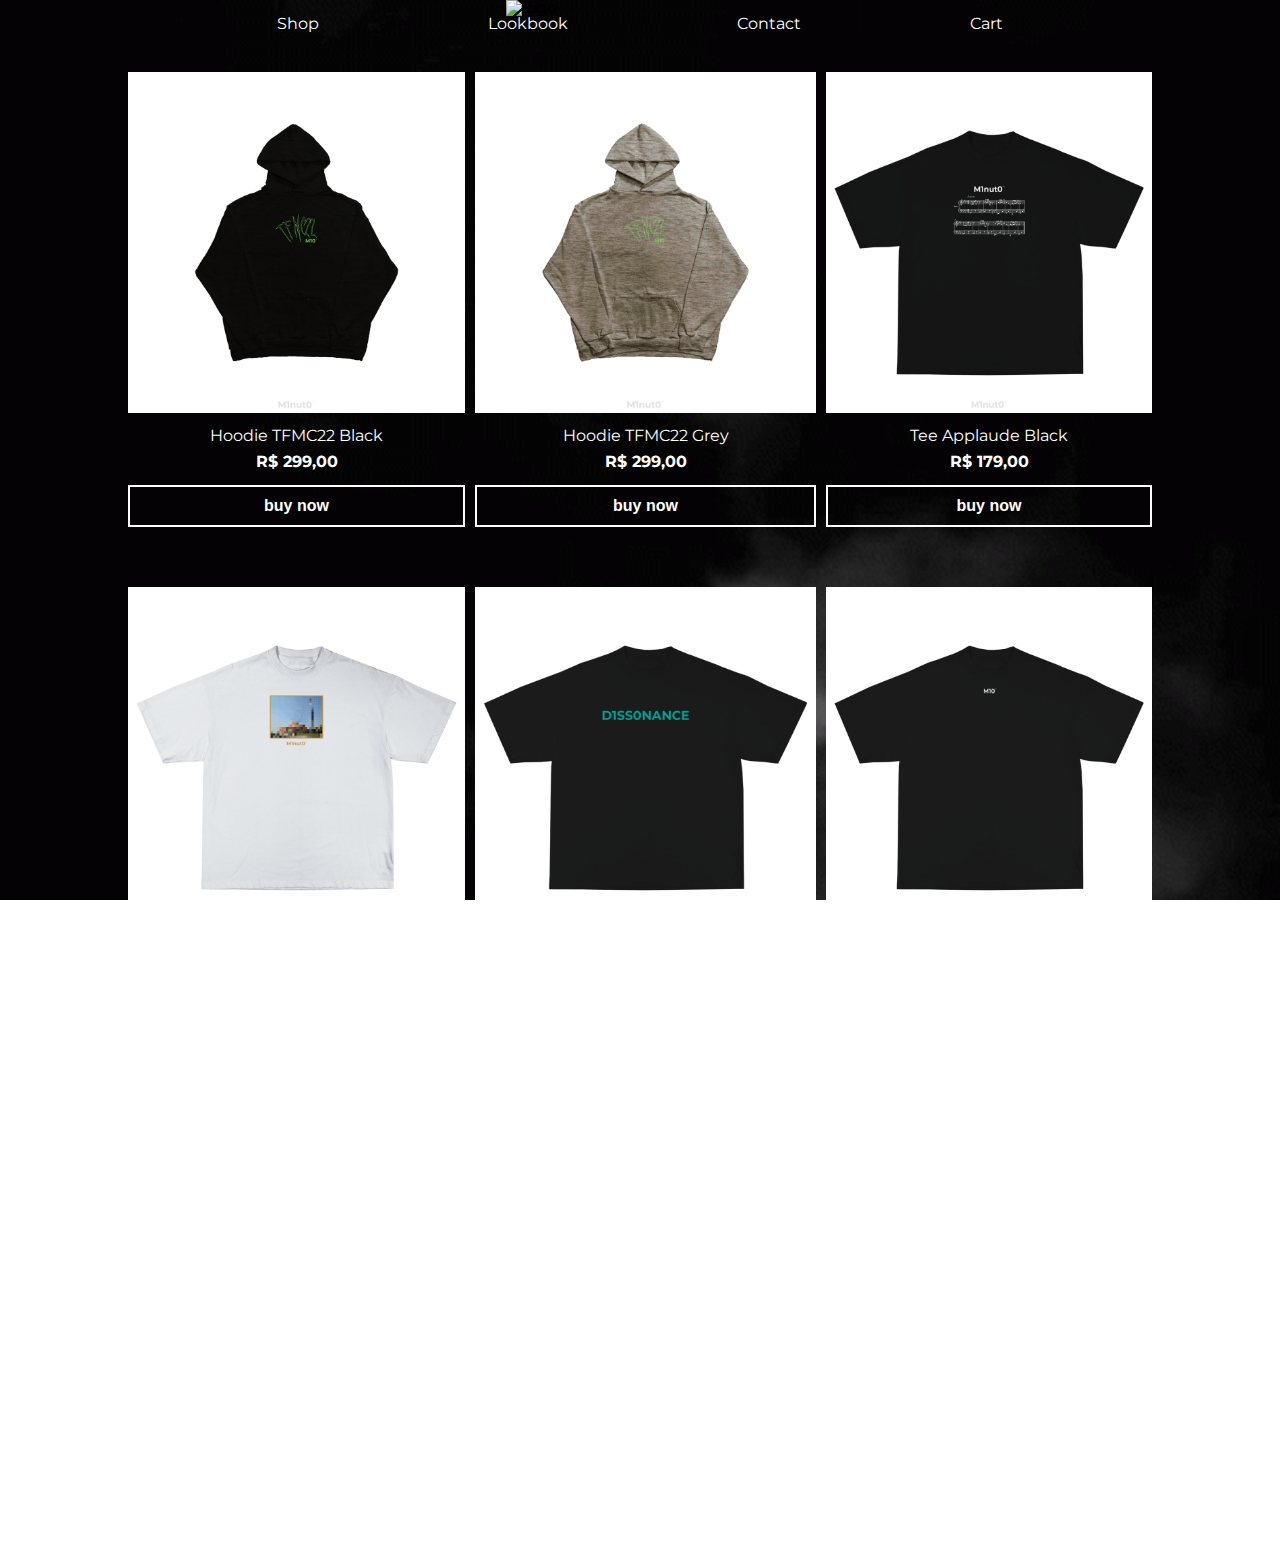
==== shop.html @ 8216e2a7 "first commit" ====
<!DOCTYPE html>
<html lang="en">
<head>
    <meta charset="UTF-8">
    <meta http-equiv="X-UA-Compatible" content="IE=edge">
    <meta name="viewport" content="width=device-width, initial-scale=1.0">
    <title>M1nut0™ - Shop</title>
    <link rel="stylesheet" href="./css/reset.css">
    <link rel="stylesheet" href="./css/shop.css">
    <link rel="icon" type="image/x-icon" href="./images/favicon.ico">
</head>
<body>
    <div class="wrapper">
        <div class="content">
            <div class="nav">
                <img src="./images/logo gif.gif" alt="logo" id="logo">
            <div class="links">
                <a href="" id="shop">Shop</a>
                <a href="" id="lookbook">Lookbook</a>
                <a href="" id="contact">Contact</a>
                <a href="" id="cart">Cart</a>
            </div>
            </div>
            
            <div class="products">
                <div class="prod">
                    <img src="./images/products/tfcm hoodie black front.png" alt="" class="productImg" id="black-hoodie">
                    <h1 class="title">Hoodie TFMC22 Black</h1>
                    <h2 class="price">R$ 299,00</h2>
                    <button>buy now</button>
                </div>
                <div class="prod">
                    <img src="./images/products/tfcm hoodie grey front.png" alt="" class="productImg" id="grey-hoodie">
                    <h1 class="title">Hoodie TFMC22 Grey</h1>
                    <h2 class="price">R$ 299,00</h2>
                    <button>buy now</button>
                </div>
                <div class="prod">
                    <img src="./images/products/applaude front.png" alt="" class="productImg" id="applaude">
                    <h1 class="title">Tee Applaude Black</h1>
                    <h2 class="price">R$ 179,00</h2>
                    <button>buy now</button>
                </div>
                <div class="prod">
                    <img src="./images/products/gasometer front.png" alt="" class="productImg" id="gasometer">
                    <h1 class="title">Tee Gasometer White</h1>
                    <h2 class="price">R$ 179,00</h2>
                    <button>buy now</button>
                </div>
                <div class="prod">
                    <img src="./images/products/dissonance front.png" alt="" class="productImg" id="dissonance">
                    <h1 class="title">Tee Dissonance Black</h1>
                    <h2 class="price">R$ 179,00</h2>
                    <button>buy now</button>
                </div>
                <div class="prod">
                    <img src="./images/products/logo black front.png" alt="" class="productImg" id="logo-black">
                    <h1 class="title">Tee Logo Black</h1>
                    <h2 class="price">R$ 179,00</h2>
                    <button>buy now</button>
                </div>
                <div class="prod">
                    <img src="./images/products/logo white front.png" alt="" class="productImg" id="logo-white">
                    <h1 class="title">Tee Logo White</h1>
                    <h2 class="price">R$ 179,00</h2>
                    <button>buy now</button>
                </div>
                <div class="prod">
                    <img src="./images/products/logo brown front.png" alt="" class="productImg" id="logo-brown">
                    <h1 class="title">Tee Logo Brown</h1>
                    <h2 class="price">R$ 179,00</h2>
                    <button>buy now</button>
                </div>
            </div>
        </div>
    </div>
</body>
</html>
---- css/shop.css ----
@import url('https://fonts.googleapis.com/css2?family=Montserrat:wght@600;700&display=swap');

html{
    overflow-x: hidden;
}

body{
    font-family: 'Montserrat', sans-serif;
    background-image: url("../images/lightning-clouds.gif");
    background-size: cover;
    background-attachment: fixed;
    overflow-x: hidden;
    position: relative;
}

.wrapper{
    width: 100vw;
    height: 100vh;
    align-items: center;
    justify-content: center;
}

.content{
    width: 100%;
    display: flex;
    align-items: center;
    justify-content: center;
    flex-direction: column;
}

#logo{
    width: 30%;
}

.nav{
    justify-content: center;
    align-items: center;
    display: flex;
    flex-direction: column;
    width: 70%;
    height: 100%;
    margin-bottom: 20px;
}

.links{
    display: flex;
    flex-direction: row;
    width: 100%;
    align-items: center;
    justify-content: space-around;
}

.links a{
    text-decoration: none;
    color: white;
}

.products{
    display: grid;
    gap: 10px;
    row-gap: 50px;
    width: 80%;
    height: 100%;
    justify-content: space-evenly;
    grid-template-columns: auto auto auto;
    padding: 10px;
}

@media only screen and (max-width: 740px) {
    .products{
        display: grid;
        gap: 10px;
        row-gap: 50px;
        width: 80%;
        height: 100%;
        justify-content: space-evenly;
        grid-template-columns: auto auto;
        padding: 10px;
    }
}

@media only screen and (max-width: 490px) {
    .products{
        display: grid;
        gap: 10px;
        row-gap: 50px;
        width: 80%;
        height: 100%;
        justify-content: space-evenly;
        grid-template-columns: auto;
        padding: 10px;
    }
}


.prod{
    display: flex;
    flex-direction: column;
    align-items: center;
    justify-content: center;
    color: white;
}

.title{
    padding: 5px;
}

.price{
    padding: 5px;
    font-weight: bold;
}

button{
    width: 100%;
    margin-top: 10px;
    padding: 10px;
    font-size: 1rem;
    font-weight: 700;
    border-style: solid;
    border-width: 2px;
    border-color: white;
    background-color: transparent;
    color: white;
}

button:hover{
    color: #009f94;
    background-color: rgba(255, 255, 255, 0.2);
    border-color: #009f94;
    cursor: pointer;
}

.productImg{
    width: 100%;
    height: 100%;
    padding: 10px;
}

#black-hoodie:hover{
    content:url(../images/products/tfcm\ hoodie\ black\ back.png);
}

#grey-hoodie:hover{
    content:url(../images/products/tfcm\ hoodie\ grey\ back.png);
}

#applaude:hover{
    content:url(../images/products/applaude\ back.png);
}

#gasometer:hover{
    content:url(../images/products/gasometer\ back.png);
}

#dissonance:hover{
    content:url(../images/products/dissonance\ back.png);
}

#logo-black:hover{
    content:url(../images/products/logo\ black\ back.png);
}

#logo-white:hover{
    content:url(../images/products/logo\ white\ back.png);
}

#logo-brown:hover{
    content:url(../images/products/logo\ brown\ back.png);
}
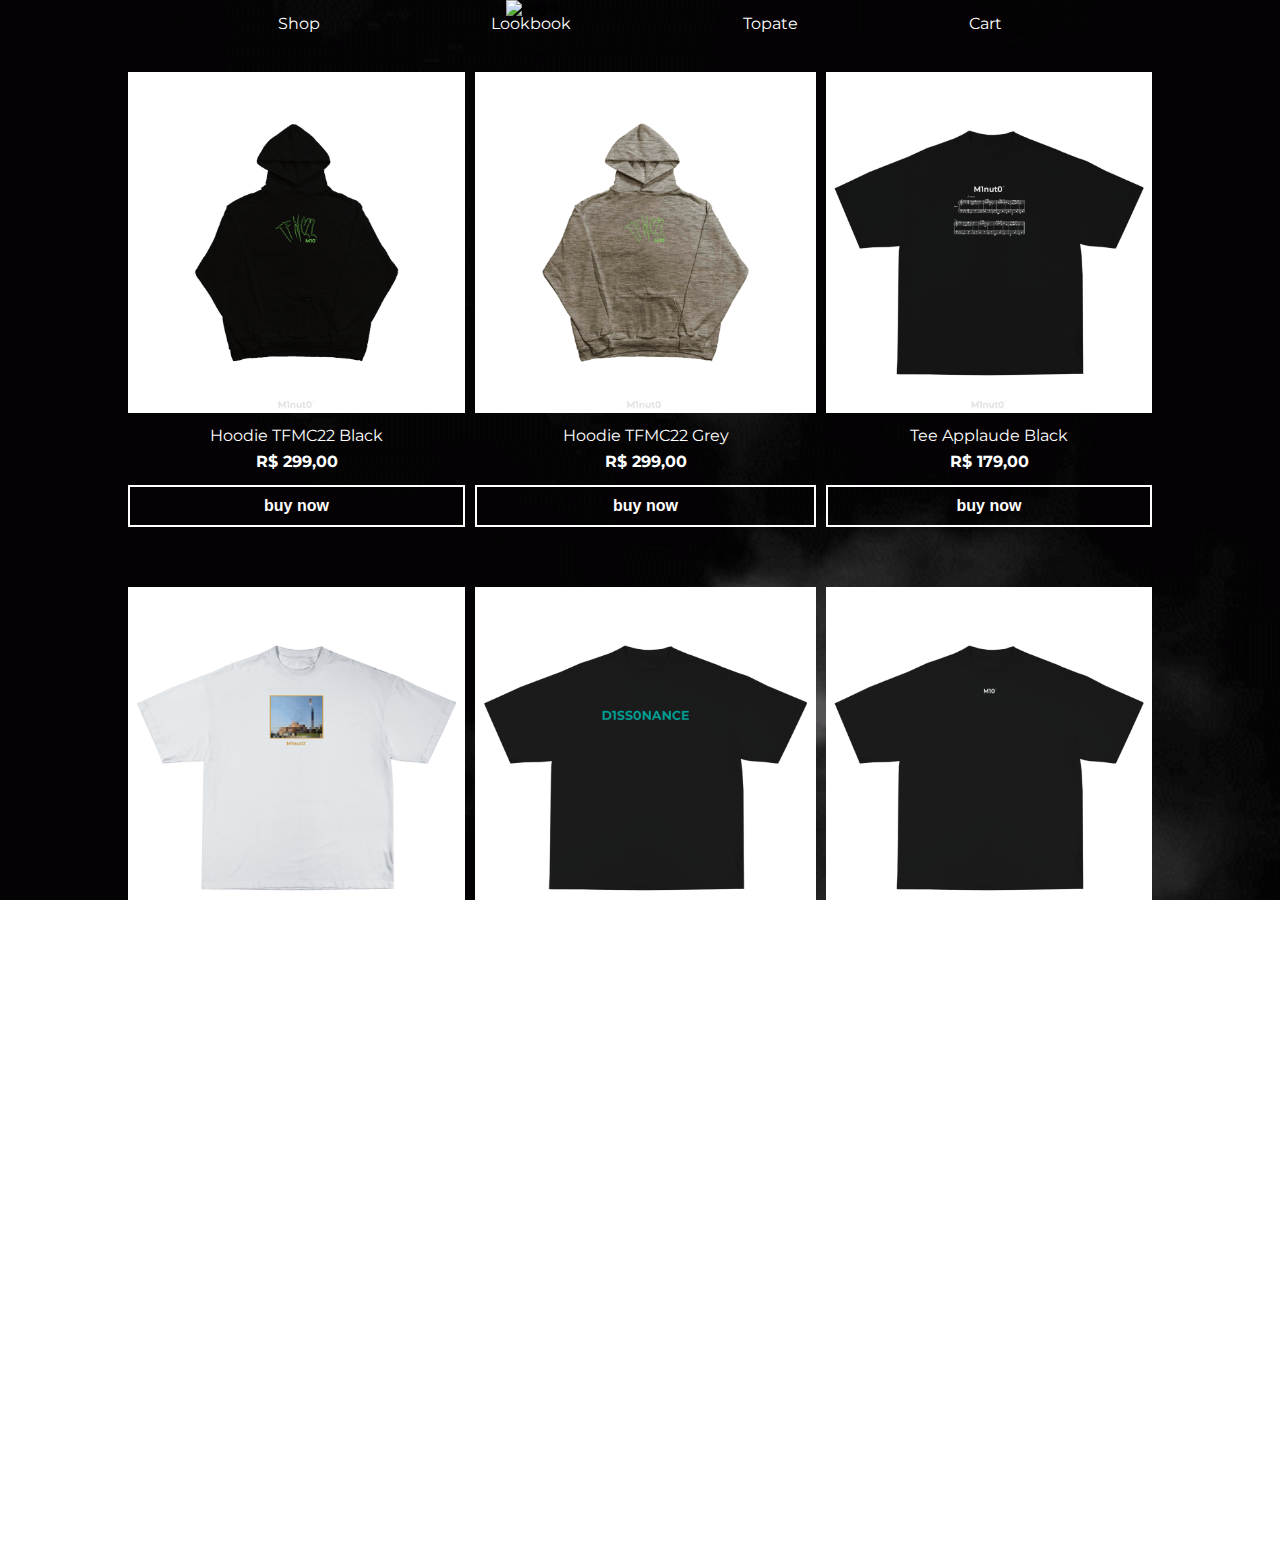
==== commit fbe0add9: "topate" ====
--- a/shop.html
+++ b/shop.html
@@ -17,7 +17,7 @@
             <div class="links">
                 <a href="" id="shop">Shop</a>
                 <a href="" id="lookbook">Lookbook</a>
-                <a href="" id="contact">Contact</a>
+                <a href="" id="contact">Topate</a>
                 <a href="" id="cart">Cart</a>
             </div>
             </div>
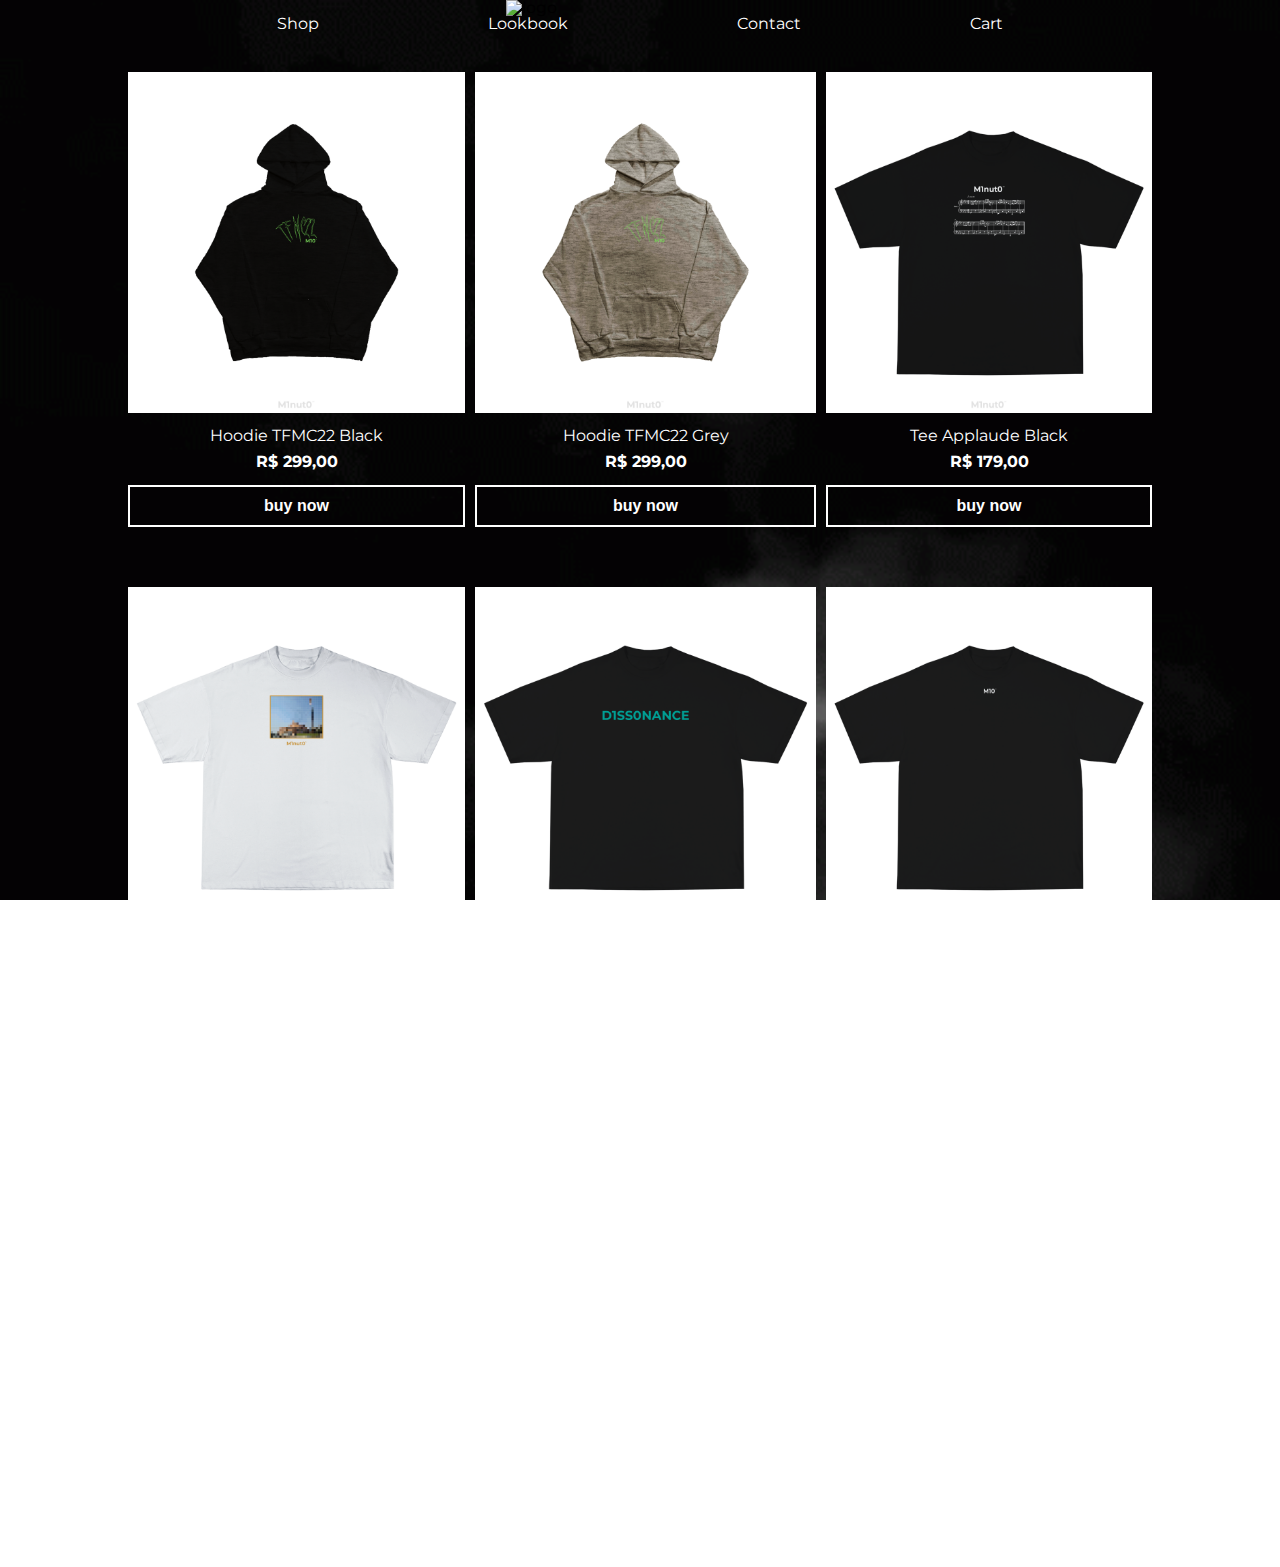
==== commit 88ddc0fc: "teste" ====
--- a/shop.html
+++ b/shop.html
@@ -17,7 +17,7 @@
             <div class="links">
                 <a href="" id="shop">Shop</a>
                 <a href="" id="lookbook">Lookbook</a>
-                <a href="" id="contact">Topate</a>
+                <a href="" id="contact">Contact</a>
                 <a href="" id="cart">Cart</a>
             </div>
             </div>
